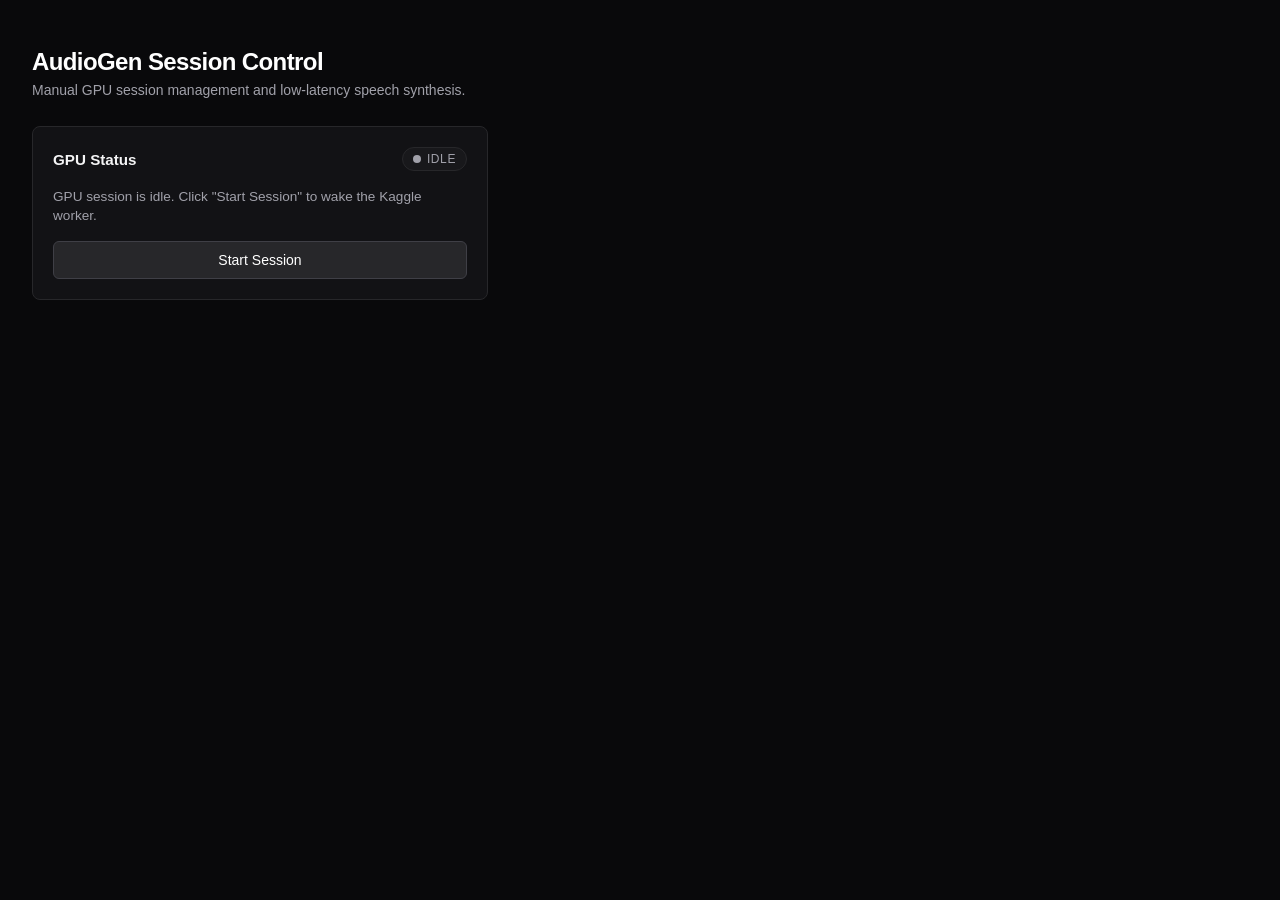
==== ui/index.html @ e8a65a82 "feat(orchestrator,server): add GPU orchestrator, session manager, UI, and KV registry authorization" ====
<!DOCTYPE html>
<html lang="en">
<head>
  <meta charset="UTF-8">
  <meta name="viewport" content="width=device-width, initial-scale=1.0">
  <title>AudioGen Session Control</title>
  <style>
    :root {
      --bg: #09090b;
      --card-bg: #121215;
      --border: #27272a;
      --text: #f4f4f5;
      --muted: #a1a1aa;
      --accent: #ffffff;
      --danger: #ef4444;
      --success: #22c55e;
      --warning: #f59e0b;
    }

    * {
      box-sizing: border-box;
      margin: 0;
      padding: 0;
    }

    body {
      background-color: var(--bg);
      color: var(--text);
      font-family: -apple-system, BlinkMacSystemFont, "Segoe UI", Roboto, "Helvetica Neue", Arial, sans-serif;
      min-height: 100vh;
      display: flex;
    }

    .container {
      width: 100%;
      max-width: 520px;
      margin-left: 0;
      padding: 48px 32px;
      min-height: 100vh;
      display: flex;
      flex-direction: column;
      gap: 28px;
    }

    header h1 {
      font-size: 1.5rem;
      font-weight: 600;
      letter-spacing: -0.025em;
      color: var(--accent);
      margin-bottom: 6px;
    }

    header p {
      font-size: 0.875rem;
      color: var(--muted);
    }

    .card {
      background-color: var(--card-bg);
      border: 1px solid var(--border);
      border-radius: 8px;
      padding: 20px;
      display: flex;
      flex-direction: column;
      gap: 16px;
    }

    .card-title {
      font-size: 0.95rem;
      font-weight: 600;
      color: var(--text);
      display: flex;
      justify-content: space-between;
      align-items: center;
    }

    .status-badge {
      display: inline-flex;
      align-items: center;
      gap: 6px;
      font-size: 0.75rem;
      font-weight: 500;
      text-transform: uppercase;
      letter-spacing: 0.05em;
      padding: 4px 10px;
      border-radius: 9999px;
      border: 1px solid var(--border);
      background-color: #18181b;
      color: var(--muted);
    }

    .status-dot {
      width: 8px;
      height: 8px;
      border-radius: 50%;
      background-color: var(--muted);
    }

    .status-dot.idle { background-color: var(--muted); }
    .status-dot.starting {
      background-color: var(--warning);
      animation: pulse 1.5s infinite;
    }
    .status-dot.ready { background-color: var(--success); }
    .status-dot.error { background-color: var(--danger); }

    @keyframes pulse {
      0%, 100% { opacity: 1; transform: scale(1); }
      50% { opacity: 0.4; transform: scale(1.2); }
    }

    .status-message {
      font-size: 0.85rem;
      color: var(--muted);
      line-height: 1.4;
      word-break: break-word;
    }

    button {
      display: inline-flex;
      align-items: center;
      justify-content: center;
      gap: 8px;
      font-size: 0.875rem;
      font-weight: 500;
      padding: 10px 16px;
      border-radius: 6px;
      border: 1px solid var(--border);
      background-color: #18181b;
      color: var(--text);
      cursor: pointer;
      transition: all 0.15s ease;
    }

    button:hover:not(:disabled) {
      background-color: #27272a;
      border-color: #3f3f46;
      color: var(--accent);
    }

    button:disabled {
      opacity: 0.5;
      cursor: not-allowed;
    }

    button.primary {
      background-color: #27272a;
      border-color: #3f3f46;
      color: var(--accent);
    }

    button.primary:hover:not(:disabled) {
      background-color: #3f3f46;
    }

    .form-group {
      display: flex;
      flex-direction: column;
      gap: 6px;
    }

    label {
      font-size: 0.8rem;
      font-weight: 500;
      color: var(--muted);
      display: flex;
      justify-content: space-between;
    }

    select, textarea, input {
      background-color: #18181b;
      border: 1px solid var(--border);
      border-radius: 6px;
      color: var(--text);
      font-size: 0.875rem;
      padding: 10px 12px;
      outline: none;
      transition: border-color 0.15s ease;
      width: 100%;
      font-family: inherit;
    }

    select:focus, textarea:focus, input:focus {
      border-color: #52525b;
    }

    textarea {
      resize: vertical;
      min-height: 90px;
    }

    .char-counter {
      font-size: 0.75rem;
      color: var(--muted);
    }

    .alert {
      padding: 12px;
      border-radius: 6px;
      font-size: 0.85rem;
      line-height: 1.4;
      display: none;
    }

    .alert.error {
      background-color: rgba(239, 68, 68, 0.1);
      border: 1px solid rgba(239, 68, 68, 0.3);
      color: #fca5a5;
    }

    .progress-bar-container {
      width: 100%;
      height: 4px;
      background-color: var(--border);
      border-radius: 2px;
      overflow: hidden;
      display: none;
    }

    .progress-bar-value {
      width: 100%;
      height: 100%;
      background-color: var(--accent);
      animation: indeterminate 1.2s infinite ease-in-out;
      transform-origin: 0% 50%;
    }

    @keyframes indeterminate {
      0% { transform: translateX(0) scaleX(0); }
      40% { transform: translateX(0) scaleX(0.5); }
      100% { transform: translateX(100%) scaleX(0.5); }
    }

    #output-container {
      display: none;
      flex-direction: column;
      gap: 12px;
    }

    audio {
      width: 100%;
      height: 38px;
      border-radius: 6px;
      outline: none;
    }

    .download-link {
      display: inline-block;
      text-align: center;
      font-size: 0.8rem;
      color: var(--muted);
      text-decoration: none;
      padding: 6px 12px;
      border: 1px solid var(--border);
      border-radius: 6px;
      transition: all 0.15s ease;
    }

    .download-link:hover {
      color: var(--accent);
      border-color: #52525b;
    }
  </style>
</head>
<body>
  <div class="container">
    <header>
      <h1>AudioGen Session Control</h1>
      <p>Manual GPU session management and low-latency speech synthesis.</p>
    </header>

    <!-- Error Alert Banner -->
    <div id="error-alert" class="alert error"></div>

    <!-- GPU Session Control Card -->
    <div class="card" id="session-card">
      <div class="card-title">
        <span>GPU Status</span>
        <div class="status-badge">
          <span class="status-dot idle" id="status-dot"></span>
          <span id="status-label">Idle</span>
        </div>
      </div>
      <div class="status-message" id="status-message">GPU session is idle. Click "Start Session" to wake the Kaggle worker.</div>
      <button id="start-btn" class="primary">Start Session</button>
    </div>

    <!-- Synthesis Form (Revealed when READY) -->
    <div class="card" id="synthesis-card" style="display: none;">
      <div class="card-title">
        <span>Speech Synthesis</span>
      </div>

      <div class="form-group">
        <label for="language-select">Target Language</label>
        <select id="language-select">
          <option value="hi" selected>Hindi (hi)</option>
          <option value="pa">Punjabi (pa)</option>
        </select>
      </div>

      <div class="form-group">
        <label for="voice-select">Voice Model</label>
        <select id="voice-select">
          <option value="">Loading voices...</option>
        </select>
      </div>

      <div class="form-group">
        <label for="script-input">
          <span>Script Text</span>
          <span class="char-counter" id="char-counter">0 chars</span>
        </label>
        <textarea id="script-input" placeholder="Enter text to synthesize..."></textarea>
      </div>

      <button id="generate-btn" class="primary">Generate Audio</button>

      <!-- Synthesis Progress -->
      <div class="progress-bar-container" id="generation-progress">
        <div class="progress-bar-value"></div>
      </div>

      <!-- Output / Playback Container -->
      <div id="output-container">
        <audio id="audio-player" controls></audio>
        <a id="download-link" class="download-link" href="#" download="audiogen_output.wav">Download Audio (WAV)</a>
      </div>
    </div>
  </div>

  <script>
    // State machine variables
    let currentState = "IDLE";
    let pollIntervalId = null;

    // Elements
    const statusDot = document.getElementById("status-dot");
    const statusLabel = document.getElementById("status-label");
    const statusMessage = document.getElementById("status-message");
    const startBtn = document.getElementById("start-btn");
    const errorAlert = document.getElementById("error-alert");

    const synthesisCard = document.getElementById("synthesis-card");
    const languageSelect = document.getElementById("language-select");
    const voiceSelect = document.getElementById("voice-select");
    const scriptInput = document.getElementById("script-input");
    const charCounter = document.getElementById("char-counter");
    const generateBtn = document.getElementById("generate-btn");
    const generationProgress = document.getElementById("generation-progress");
    const outputContainer = document.getElementById("output-container");
    const audioPlayer = document.getElementById("audio-player");
    const downloadLink = document.getElementById("download-link");

    function showError(message) {
      if (!message) {
        errorAlert.style.display = "none";
        errorAlert.textContent = "";
        return;
      }
      errorAlert.style.display = "block";
      errorAlert.textContent = message;
    }

    function updateStateUI(state, message) {
      currentState = state;

      // Update dot and label
      statusDot.className = "status-dot " + state.toLowerCase();
      statusLabel.textContent = state;

      if (state === "IDLE") {
        statusMessage.textContent = message || "GPU session is idle. Click \"Start Session\" to wake the Kaggle worker.";
        startBtn.disabled = false;
        startBtn.textContent = "Start Session";
        startBtn.style.display = "inline-flex";
        synthesisCard.style.display = "none";
      } else if (state === "STARTING") {
        statusMessage.textContent = message || "Starting… (this can take a minute or two)";
        startBtn.disabled = true;
        startBtn.textContent = "Starting...";
        startBtn.style.display = "inline-flex";
        synthesisCard.style.display = "none";
      } else if (state === "READY") {
        statusMessage.textContent = message || "GPU session is ready.";
        startBtn.disabled = true;
        startBtn.style.display = "none";
        synthesisCard.style.display = "flex";
        stopPolling();
        loadVoices(languageSelect.value);
      } else if (state === "ERROR") {
        statusMessage.textContent = message || "An error occurred during session startup.";
        startBtn.disabled = false;
        startBtn.textContent = "Retry Session";
        startBtn.style.display = "inline-flex";
        synthesisCard.style.display = "none";
        stopPolling();
      }
    }

    async function fetchSessionStatus() {
      try {
        const resp = await fetch("/session/status");
        if (!resp.ok) return;
        const data = await resp.json();
        updateStateUI(data.status, data.message);
      } catch (err) {
        console.error("Error fetching session status:", err);
      }
    }

    function startPolling() {
      stopPolling();
      pollIntervalId = setInterval(fetchSessionStatus, 3000);
    }

    function stopPolling() {
      if (pollIntervalId !== null) {
        clearInterval(pollIntervalId);
        pollIntervalId = null;
      }
    }

    async function handleStartSession() {
      showError("");
      if (currentState === "STARTING") return;

      startBtn.disabled = true;
      startBtn.textContent = "Starting...";
      updateStateUI("STARTING", "GPU session startup initiated...");

      try {
        const resp = await fetch("/session/start", { method: "POST" });
        const data = await resp.json();
        if (resp.ok) {
          updateStateUI(data.status, data.message);
          startPolling();
        } else {
          showError(data.detail || data.message || "Failed to start session.");
          updateStateUI("ERROR", data.message || "Start failed");
        }
      } catch (err) {
        showError("Network error contacting gateway: " + err.message);
        updateStateUI("ERROR", err.message);
      }
    }

    async function loadVoices(language) {
      voiceSelect.innerHTML = "<option value=''>Loading voices...</option>";
      try {
        const resp = await fetch(`/voices?language=${encodeURIComponent(language)}`);
        if (!resp.ok) throw new Error("Failed to load voices");
        const data = await resp.json();
        const voices = data.voices || [];
        voiceSelect.innerHTML = "";
        if (voices.length === 0) {
          voiceSelect.innerHTML = "<option value=''>No voices available</option>";
          return;
        }
        voices.forEach(voice => {
          const opt = document.createElement("option");
          opt.value = voice;
          opt.textContent = voice;
          voiceSelect.appendChild(opt);
        });
      } catch (err) {
        console.error("Error loading voices:", err);
        voiceSelect.innerHTML = "<option value=''>Error loading voices</option>";
      }
    }

    async function handleGenerate() {
      showError("");
      const text = scriptInput.value.trim();
      const language = languageSelect.value;
      const voice = voiceSelect.value;

      if (!text) {
        showError("Please enter script text before generating.");
        return;
      }
      if (!voice) {
        showError("Please select a voice model.");
        return;
      }

      generateBtn.disabled = true;
      generationProgress.style.display = "block";
      outputContainer.style.display = "none";

      try {
        const resp = await fetch("/generate", {
          method: "POST",
          headers: { "Content-Type": "application/json" },
          body: JSON.stringify({
            text: text,
            language: language,
            speaker_ref_name: voice,
            return_uri: false,
          })
        });

        if (resp.status === 409) {
          const errData = await resp.json();
          showError("Cannot generate: " + (errData.error || "Session not ready"));
          if (errData.status) updateStateUI(errData.status);
          return;
        }

        if (!resp.ok) {
          let errMsg = "Synthesis request failed with status " + resp.status;
          try {
            const errJson = await resp.json();
            errMsg = errJson.detail || errJson.error || errMsg;
          } catch (_) {
            const errText = await resp.text();
            if (errText) errMsg = errText;
          }
          showError(errMsg);
          return;
        }

        const contentType = resp.headers.get("content-type") || "";
        if (contentType.includes("audio")) {
          const blob = await resp.blob();
          const audioUrl = URL.createObjectURL(blob);
          audioPlayer.src = audioUrl;
          downloadLink.href = audioUrl;
          downloadLink.download = `synth_${Date.now()}.wav`;
          outputContainer.style.display = "flex";
          audioPlayer.play().catch(() => {});
        } else {
          const jsonData = await resp.json();
          if (jsonData.file_uri) {
            audioPlayer.src = jsonData.file_uri;
            downloadLink.href = jsonData.file_uri;
            outputContainer.style.display = "flex";
          }
        }
      } catch (err) {
        showError("Generation request failed: " + err.message);
      } finally {
        generateBtn.disabled = false;
        generationProgress.style.display = "none";
      }
    }

    // Event Listeners
    startBtn.addEventListener("click", handleStartSession);

    languageSelect.addEventListener("change", () => {
      loadVoices(languageSelect.value);
    });

    scriptInput.addEventListener("input", () => {
      charCounter.textContent = `${scriptInput.value.length} chars`;
    });

    generateBtn.addEventListener("click", handleGenerate);

    // Initial check on load
    fetchSessionStatus();
  </script>
</body>
</html>
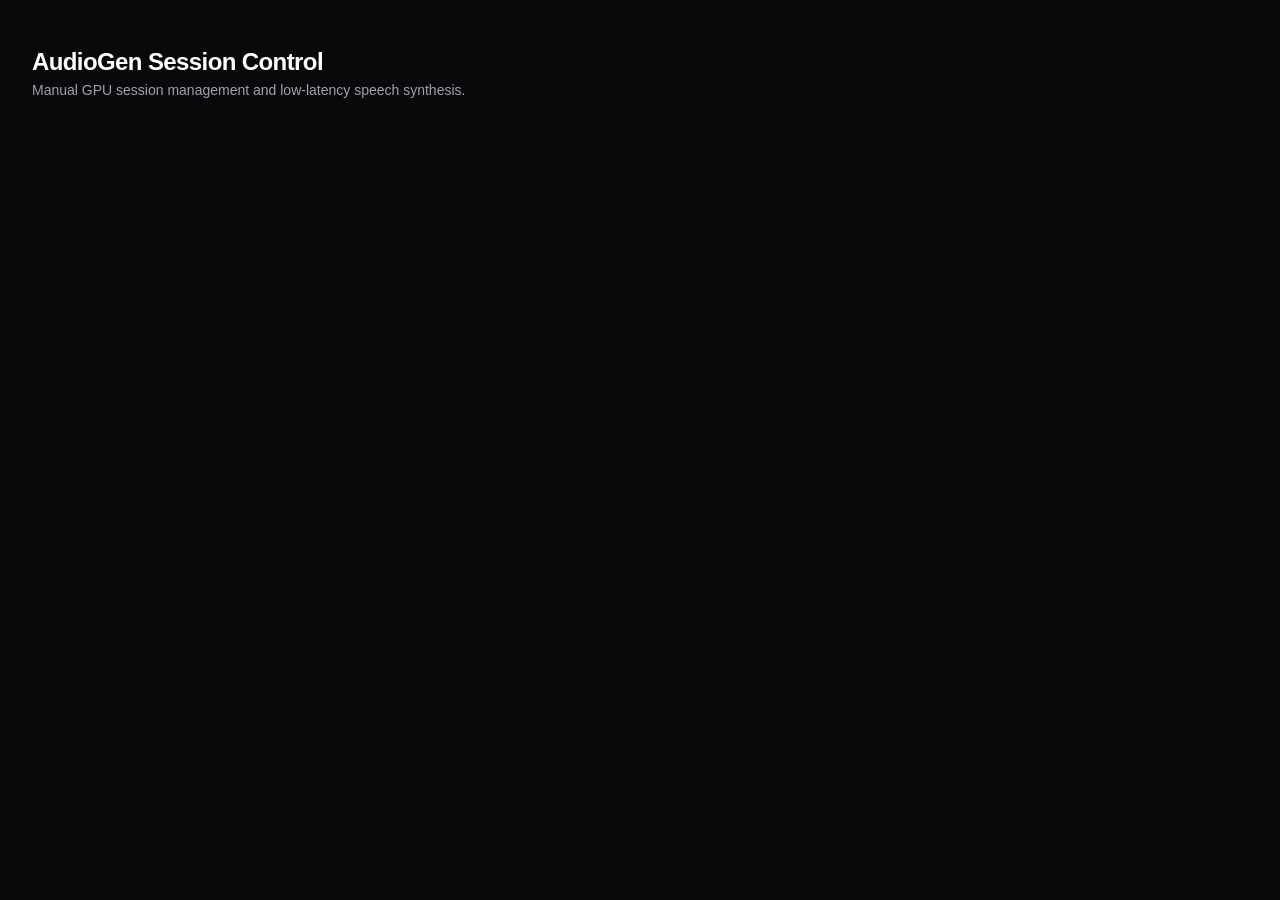
==== commit 6f0601c7: "feat: add profile isolation, Kaggle code bundling, and setup wizard" ====
--- a/ui/index.html
+++ b/ui/index.html
@@ -103,6 +103,11 @@
     }
     .status-dot.ready { background-color: var(--success); }
     .status-dot.error { background-color: var(--danger); }
+    .status-dot.terminating {
+      background-color: var(--warning);
+      animation: pulse 1.5s infinite;
+    }
+    .status-dot.shutdown { background-color: var(--muted); }
 
     @keyframes pulse {
       0%, 100% { opacity: 1; transform: scale(1); }
@@ -116,7 +121,7 @@
       word-break: break-word;
     }
 
-    button {
+    button, .btn {
       display: inline-flex;
       align-items: center;
       justify-content: center;
@@ -130,27 +135,45 @@
       color: var(--text);
       cursor: pointer;
       transition: all 0.15s ease;
-    }
-
-    button:hover:not(:disabled) {
+      font-family: inherit;
+    }
+
+    button:hover:not(:disabled), .btn:hover:not(:disabled) {
       background-color: #27272a;
       border-color: #3f3f46;
       color: var(--accent);
     }
 
-    button:disabled {
+    button:disabled, .btn:disabled {
       opacity: 0.5;
       cursor: not-allowed;
     }
 
-    button.primary {
+    button.primary, .btn.primary {
       background-color: #27272a;
       border-color: #3f3f46;
       color: var(--accent);
     }
 
-    button.primary:hover:not(:disabled) {
+    button.primary:hover:not(:disabled), .btn.primary:hover:not(:disabled) {
       background-color: #3f3f46;
+      border-color: #52525b;
+    }
+
+    button.secondary, .btn.secondary {
+      background-color: transparent;
+      border: 1px solid var(--border);
+      color: var(--muted);
+    }
+
+    button.secondary:hover:not(:disabled), .btn.secondary:hover:not(:disabled) {
+      background-color: #18181b;
+      color: var(--text);
+      border-color: #52525b;
+    }
+
+    .btn-block {
+      width: 100%;
     }
 
     .form-group {
@@ -165,9 +188,23 @@
       color: var(--muted);
       display: flex;
       justify-content: space-between;
-    }
-
-    select, textarea, input {
+      align-items: center;
+    }
+
+    .badge {
+      display: inline-block;
+      font-size: 0.7rem;
+      font-weight: 600;
+      letter-spacing: 0.05em;
+      text-transform: uppercase;
+      padding: 2px 6px;
+      border-radius: 4px;
+      border: 1px solid var(--border);
+      background: #18181b;
+      color: var(--muted);
+    }
+
+    select, textarea, input[type="text"] {
       background-color: #18181b;
       border: 1px solid var(--border);
       border-radius: 6px;
@@ -180,6 +217,18 @@
       font-family: inherit;
     }
 
+    input[type="file"] {
+      background-color: #18181b;
+      border: 1px dashed var(--border);
+      border-radius: 6px;
+      color: var(--muted);
+      font-size: 0.8rem;
+      padding: 10px 12px;
+      outline: none;
+      width: 100%;
+      cursor: pointer;
+    }
+
     select:focus, textarea:focus, input:focus {
       border-color: #52525b;
     }
@@ -192,6 +241,12 @@
     .char-counter {
       font-size: 0.75rem;
       color: var(--muted);
+    }
+
+    .hint-text {
+      font-size: 0.75rem;
+      color: var(--muted);
+      line-height: 1.3;
     }
 
     .alert {
@@ -229,6 +284,192 @@
       0% { transform: translateX(0) scaleX(0); }
       40% { transform: translateX(0) scaleX(0.5); }
       100% { transform: translateX(100%) scaleX(0.5); }
+    }
+
+    /* 3-Language Selector Stack */
+    .lang-selector-stack {
+      display: flex;
+      gap: 8px;
+    }
+
+    .lang-btn {
+      flex: 1;
+      display: flex;
+      justify-content: space-between;
+      align-items: center;
+      padding: 10px 12px;
+      background-color: #18181b;
+      border: 1px solid var(--border);
+      color: var(--muted);
+      border-radius: 6px;
+      cursor: pointer;
+      font-size: 0.85rem;
+      transition: all 0.15s ease;
+    }
+
+    .lang-btn:hover {
+      border-color: #3f3f46;
+      color: var(--text);
+    }
+
+    .lang-btn.active {
+      border-color: var(--accent);
+      background-color: #27272a;
+      color: var(--accent);
+    }
+
+    .lang-btn.active .badge {
+      border-color: #52525b;
+      color: var(--accent);
+    }
+
+    /* Voice List Revealer */
+    .voice-list-container {
+      display: flex;
+      flex-direction: column;
+      gap: 6px;
+      max-height: 220px;
+      overflow-y: auto;
+      padding-right: 2px;
+    }
+
+    .voice-card {
+      padding: 10px 12px;
+      border: 1px solid var(--border);
+      border-radius: 6px;
+      background-color: #18181b;
+      cursor: pointer;
+      display: flex;
+      justify-content: space-between;
+      align-items: center;
+      transition: all 0.15s ease;
+    }
+
+    .voice-card:hover {
+      border-color: #3f3f46;
+      background-color: #202024;
+    }
+
+    .voice-card.active {
+      border-color: var(--accent);
+      background-color: #27272a;
+    }
+
+    .voice-info {
+      display: flex;
+      flex-direction: column;
+      gap: 2px;
+    }
+
+    .voice-name {
+      font-size: 0.85rem;
+      font-weight: 500;
+      color: var(--text);
+    }
+
+    .voice-card.active .voice-name {
+      color: var(--accent);
+    }
+
+    .voice-desc {
+      font-size: 0.75rem;
+      color: var(--muted);
+      white-space: nowrap;
+      overflow: hidden;
+      text-overflow: ellipsis;
+      max-width: 360px;
+    }
+
+    .voice-radio {
+      width: 14px;
+      height: 14px;
+      border-radius: 50%;
+      border: 1px solid var(--border);
+      display: flex;
+      align-items: center;
+      justify-content: center;
+      flex-shrink: 0;
+    }
+
+    .voice-card.active .voice-radio {
+      border-color: var(--accent);
+    }
+
+    .voice-card.active .voice-radio::after {
+      content: "";
+      width: 6px;
+      height: 6px;
+      border-radius: 50%;
+      background-color: var(--accent);
+    }
+
+    .empty-voices {
+      font-size: 0.825rem;
+      color: var(--muted);
+      padding: 16px;
+      text-align: center;
+      border: 1px dashed var(--border);
+      border-radius: 6px;
+      line-height: 1.4;
+    }
+
+    /* Modal / Drawer */
+    .modal-backdrop {
+      position: fixed;
+      inset: 0;
+      background: rgba(9, 9, 11, 0.85);
+      backdrop-filter: blur(4px);
+      display: flex;
+      align-items: center;
+      justify-content: center;
+      z-index: 1000;
+      padding: 16px;
+    }
+
+    .modal-card {
+      background-color: var(--card-bg);
+      border: 1px solid var(--border);
+      border-radius: 8px;
+      padding: 24px;
+      width: 100%;
+      max-width: 480px;
+      display: flex;
+      flex-direction: column;
+      gap: 16px;
+      box-shadow: 0 25px 50px -12px rgba(0, 0, 0, 0.7);
+    }
+
+    .modal-header {
+      display: flex;
+      justify-content: space-between;
+      align-items: center;
+    }
+
+    .modal-header h3 {
+      font-size: 1.1rem;
+      font-weight: 600;
+      color: var(--text);
+    }
+
+    .btn-close {
+      background: none;
+      border: none;
+      color: var(--muted);
+      font-size: 1.35rem;
+      cursor: pointer;
+      padding: 0 4px;
+      line-height: 1;
+    }
+
+    .btn-close:hover {
+      color: var(--accent);
+    }
+
+    .modal-actions {
+      display: flex;
+      justify-content: flex-end;
+      gap: 10px;
+      margin-top: 6px;
     }
 
     #output-container {
@@ -260,90 +501,360 @@
       color: var(--accent);
       border-color: #52525b;
     }
+
+    /* Setup Wizard Styles */
+    .setup-spinner {
+      display: inline-block;
+      animation: spin 1s linear infinite;
+    }
+    @keyframes spin { 100% { transform: rotate(360deg); } }
   </style>
 </head>
 <body>
   <div class="container">
     <header>
-      <h1>AudioGen Session Control</h1>
-      <p>Manual GPU session management and low-latency speech synthesis.</p>
+      <div style="display: flex; justify-content: space-between; align-items: flex-start;">
+        <div>
+          <h1>AudioGen Session Control</h1>
+          <p id="header-desc">Manual GPU session management and low-latency speech synthesis.</p>
+        </div>
+        <button id="btn-retest-setup" class="btn secondary" style="display: none; font-size: 0.75rem; padding: 4px 8px;">Run Setup Test</button>
+      </div>
     </header>
 
     <!-- Error Alert Banner -->
     <div id="error-alert" class="alert error"></div>
 
-    <!-- GPU Session Control Card -->
-    <div class="card" id="session-card">
+    <!-- Dedicated Profile Setup Screen (Interactive Wizard) -->
+    <div class="card" id="setup-view" style="display: none;">
       <div class="card-title">
-        <span>GPU Status</span>
-        <div class="status-badge">
-          <span class="status-dot idle" id="status-dot"></span>
-          <span id="status-label">Idle</span>
-        </div>
+        <span id="wizard-title">AudioGen Setup</span>
+        <div class="status-badge" id="setup-badge">Checking...</div>
       </div>
-      <div class="status-message" id="status-message">GPU session is idle. Click "Start Session" to wake the Kaggle worker.</div>
-      <button id="start-btn" class="primary">Start Session</button>
+
+      <!-- State 1: Checking / Connecting -->
+      <div id="wizard-checking-state" style="display: none; flex-direction: column; align-items: center; justify-content: center; padding: 32px 16px; text-align: center; gap: 12px;">
+        <div class="setup-spinner" style="width: 28px; height: 28px; border: 3px solid rgba(129, 140, 248, 0.2); border-top-color: var(--accent); border-radius: 50%;"></div>
+        <div style="font-weight: 600; font-size: 0.95rem; color: var(--text);" id="wizard-checking-title">Checking AudioGen Setup...</div>
+        <div style="font-size: 0.8rem; color: var(--muted); max-width: 380px;" id="wizard-checking-desc">Verifying profile configuration and dependencies.</div>
+      </div>
+
+      <!-- State 2: User Input Required (Kaggle Setup) -->
+      <div id="wizard-kaggle-state" style="display: none; flex-direction: column; gap: 14px;">
+        <p style="font-size: 0.85rem; color: var(--muted); line-height: 1.45; margin: 0;">
+          Kaggle credentials are required to create this profile's worker.
+        </p>
+
+        <div style="padding: 12px 14px; background: rgba(129, 140, 248, 0.08); border: 1px solid rgba(129, 140, 248, 0.25); border-radius: 6px; font-size: 0.8rem; line-height: 1.55; color: var(--text);">
+          <div style="font-weight: 600; color: var(--accent); margin-bottom: 6px;">Kaggle First-Time Setup Checklist:</div>
+          <ol style="margin: 0; padding-left: 18px; display: flex; flex-direction: column; gap: 4px;">
+            <li>Log in to <a href="https://www.kaggle.com/settings" target="_blank" style="color: #60a5fa; text-decoration: underline;">Kaggle Account Settings</a>.</li>
+            <li><strong>Verify Phone Number</strong> under the <em>Phone Verification</em> section.<br><span style="font-size: 0.73rem; color: #fbbf24;">⚠️ Required by Kaggle to enable outbound GPU internet access (pip dependencies, model weights &amp; tunnel).</span></li>
+            <li>Under the <em>API</em> section, click <strong>Create New Token</strong>.</li>
+            <li>Paste your credentials below or upload the downloaded <code>kaggle.json</code>.</li>
+          </ol>
+        </div>
+
+        <div class="form-group" style="margin-bottom: 0;">
+          <label style="font-size: 0.8rem; font-weight: 500; color: var(--text);">Kaggle Username</label>
+          <input type="text" id="kaggle-username-input" placeholder="e.g. avidok" autocomplete="off" />
+        </div>
+
+        <div class="form-group" style="margin-bottom: 0;">
+          <label style="font-size: 0.8rem; font-weight: 500; color: var(--text);">Kaggle API Key</label>
+          <input type="password" id="kaggle-key-input" placeholder="e.g. 7a8b9c1d2e3f..." autocomplete="new-password" style="background-color: #18181b; border: 1px solid var(--border); border-radius: 6px; color: var(--text); font-size: 0.875rem; padding: 10px 12px; outline: none; width: 100%; font-family: inherit;" />
+        </div>
+
+        <div style="display: flex; align-items: center; gap: 10px; margin: 2px 0;">
+          <div style="flex: 1; height: 1px; background: var(--border);"></div>
+          <span style="font-size: 0.7rem; color: var(--muted); text-transform: uppercase;">or upload file</span>
+          <div style="flex: 1; height: 1px; background: var(--border);"></div>
+        </div>
+
+        <div class="form-group" style="margin-bottom: 0;">
+          <input type="file" id="kaggle-file-input" accept=".json" style="font-size: 0.8rem;" />
+        </div>
+
+        <div id="kaggle-form-error" class="alert error" style="display: none; font-size: 0.8rem; padding: 8px 12px; margin: 0;"></div>
+
+        <div style="display: flex; gap: 10px; margin-top: 4px;">
+          <button id="btn-validate-continue" class="btn primary" style="flex: 1; justify-content: center;">Validate &amp; Continue</button>
+        </div>
+      </div>
+
+      <!-- State 2b: User Input Required (Upstash Redis Setup) -->
+      <div id="wizard-upstash-state" style="display: none; flex-direction: column; gap: 14px;">
+        <p style="font-size: 0.85rem; color: var(--muted); line-height: 1.45; margin: 0;">
+          Upstash Redis REST coordination is required to connect to your profile's Kaggle worker.
+        </p>
+
+        <div style="padding: 10px 12px; background: rgba(129, 140, 248, 0.07); border: 1px solid rgba(129, 140, 248, 0.2); border-radius: 6px; font-size: 0.78rem; line-height: 1.5; color: var(--text);">
+          <div style="font-weight: 600; color: var(--accent); margin-bottom: 4px;">What this is used for:</div>
+          <div style="color: var(--muted); margin-bottom: 8px;">
+            AudioGen uses Upstash Redis REST coordination to discover the remote Kaggle worker tunnel URL, maintain session heartbeats, and coordinate profile audio generation jobs.
+          </div>
+          <div style="font-weight: 600; color: var(--accent); margin-bottom: 4px;">How to find or generate credentials:</div>
+          <ol style="margin: 0; padding-left: 18px; color: var(--muted);">
+            <li>Go to <a href="https://console.upstash.com" target="_blank" rel="noopener noreferrer" style="color: var(--accent); text-decoration: underline;">console.upstash.com</a> and sign in.</li>
+            <li>Create a new Redis database (or select an existing one).</li>
+            <li>In the database details, scroll to the <strong>REST API</strong> section.</li>
+            <li>Copy and paste the <strong>UPSTASH_REDIS_REST_URL</strong> and <strong>UPSTASH_REDIS_REST_TOKEN</strong> below.</li>
+          </ol>
+        </div>
+
+        <div class="form-group" style="margin-bottom: 0;">
+          <label style="font-size: 0.8rem; font-weight: 500; color: var(--text);">Upstash Redis REST URL</label>
+          <input type="text" id="upstash-url-input" placeholder="https://your-database.upstash.io" autocomplete="off" />
+        </div>
+
+        <div class="form-group" style="margin-bottom: 0;">
+          <label style="font-size: 0.8rem; font-weight: 500; color: var(--text);">Upstash Redis REST Token</label>
+          <input type="password" id="upstash-token-input" placeholder="e.g. AX... or gQAAAA..." autocomplete="new-password" style="background-color: #18181b; border: 1px solid var(--border); border-radius: 6px; color: var(--text); font-size: 0.875rem; padding: 10px 12px; outline: none; width: 100%; font-family: inherit;" />
+        </div>
+
+        <div id="upstash-form-error" class="alert error" style="display: none; font-size: 0.8rem; padding: 8px 12px; margin: 0;"></div>
+
+        <div style="display: flex; gap: 10px; margin-top: 4px;">
+          <button id="btn-upstash-continue" class="btn primary" style="flex: 1; justify-content: center;">Save &amp; Continue</button>
+        </div>
+      </div>
+
+      <!-- State 3: Background Creation / Configuration -->
+      <div id="wizard-processing-state" style="display: none; flex-direction: column; gap: 12px;">
+        <div style="display: flex; align-items: center; gap: 12px;">
+          <div class="setup-spinner" style="width: 22px; height: 22px; border: 2.5px solid rgba(129, 140, 248, 0.2); border-top-color: var(--accent); border-radius: 50%; flex-shrink: 0;"></div>
+          <div>
+            <div style="font-weight: 600; font-size: 0.9rem; color: var(--text);" id="progress-heading">Configuring AudioGen...</div>
+            <div style="font-size: 0.75rem; color: var(--muted);" id="progress-subtext">Setting up your profile's dedicated worker and resources.</div>
+          </div>
+        </div>
+
+        <!-- Dynamic progress list: completed checks (✓) and active operation (spinner) -->
+        <div id="wizard-progress-list" style="display: flex; flex-direction: column; gap: 6px; padding-top: 4px;"></div>
+      </div>
+
+      <!-- State 4: Error / Recovery -->
+      <div id="wizard-error-state" style="display: none; flex-direction: column; gap: 12px;">
+        <div class="alert error" style="display: flex; flex-direction: column; gap: 8px; margin: 0;">
+          <strong id="wizard-error-title" style="font-size: 0.9rem;">Setup Failed</strong>
+          <div id="wizard-error-desc" style="font-size: 0.82rem; line-height: 1.45; color: #fca5a5;"></div>
+          <div id="wizard-error-action" style="font-size: 0.8rem; color: var(--text); font-weight: 500; background: rgba(0,0,0,0.25); padding: 8px 10px; border-radius: 4px;"></div>
+        </div>
+
+        <div style="display: flex; gap: 10px; margin-top: 4px;">
+          <button id="btn-wizard-retry" class="btn primary">Retry</button>
+          <button id="btn-wizard-reenter" class="btn secondary" style="display: none;">Re-enter Credentials</button>
+        </div>
+      </div>
     </div>
 
-    <!-- Synthesis Form (Revealed when READY) -->
-    <div class="card" id="synthesis-card" style="display: none;">
-      <div class="card-title">
-        <span>Speech Synthesis</span>
+    <!-- Normal Generation View (Revealed when profile is READY) -->
+    <div id="generation-view" style="display: none; flex-direction: column; gap: 28px;">
+      <!-- GPU Session Control Card -->
+      <div class="card" id="session-card">
+        <div class="card-title">
+          <span>GPU Status</span>
+          <div style="display: flex; align-items: center; gap: 8px;">
+            <div class="status-badge">
+              <span class="status-dot idle" id="status-dot"></span>
+              <span id="status-label">Idle</span>
+            </div>
+            <button id="btn-stop-session" class="btn secondary" style="display: none; padding: 4px 10px; font-size: 0.75rem; color: #fca5a5; border-color: rgba(239, 68, 68, 0.4);">Stop & Exit</button>
+          </div>
+        </div>
+        <div class="status-message" id="status-message">GPU session is idle. Click "Start Session" to wake the Kaggle worker.</div>
+        <button id="start-btn" class="primary">Start Session</button>
       </div>
 
-      <div class="form-group">
-        <label for="language-select">Target Language</label>
-        <select id="language-select">
-          <option value="hi" selected>Hindi (hi)</option>
-          <option value="pa">Punjabi (pa)</option>
+      <!-- Synthesis Form (Revealed when READY) -->
+      <div class="card" id="synthesis-card" style="display: none;">
+        <div class="card-title">
+          <span>Speech Synthesis</span>
+        </div>
+
+        <!-- Hidden compatibility selects -->
+        <select id="language-select" style="display: none;">
+          <option value="en" selected>English</option>
+          <option value="hi">Hindi</option>
+          <option value="pa">Punjabi</option>
         </select>
-      </div>
-
-      <div class="form-group">
-        <label for="voice-select">Voice Model</label>
-        <select id="voice-select">
-          <option value="">Loading voices...</option>
-        </select>
-      </div>
-
-      <div class="form-group">
-        <label for="script-input">
-          <span>Script Text</span>
-          <span class="char-counter" id="char-counter">0 chars</span>
-        </label>
-        <textarea id="script-input" placeholder="Enter text to synthesize..."></textarea>
-      </div>
-
-      <button id="generate-btn" class="primary">Generate Audio</button>
-
-      <!-- Synthesis Progress -->
-      <div class="progress-bar-container" id="generation-progress">
-        <div class="progress-bar-value"></div>
-      </div>
-
-      <!-- Output / Playback Container -->
-      <div id="output-container">
-        <audio id="audio-player" controls></audio>
-        <a id="download-link" class="download-link" href="#" download="audiogen_output.wav">Download Audio (WAV)</a>
+        <select id="voice-select" style="display: none;"></select>
+
+        <!-- 3-Language Selector Stack -->
+        <div class="form-group">
+          <label>Language Category</label>
+          <div class="lang-selector-stack" id="lang-selector-stack">
+            <button type="button" class="lang-btn active" data-lang="en">
+              <span>English</span>
+              <span class="badge">EN</span>
+            </button>
+            <button type="button" class="lang-btn" data-lang="hi">
+              <span>Hindi</span>
+              <span class="badge">HI</span>
+            </button>
+            <button type="button" class="lang-btn" data-lang="pa">
+              <span>Punjabi</span>
+              <span class="badge">PA</span>
+            </button>
+          </div>
+        </div>
+
+        <!-- Dynamic Voice Revealer -->
+        <div class="form-group">
+          <label>
+            <span>Available Voices</span>
+            <span id="selected-voice-badge" class="badge">Loading...</span>
+          </label>
+          <div class="voice-list-container" id="voice-list-container">
+            <!-- Dynamically populated voice items -->
+          </div>
+          <button type="button" class="btn secondary btn-block" id="btn-open-clone">+ Clone New Voice</button>
+        </div>
+
+        <div class="form-group">
+          <label for="script-input">
+            <span>Script Text</span>
+            <span class="char-counter" id="char-counter">0 chars</span>
+          </label>
+          <textarea id="script-input" placeholder="Enter text to synthesize..."></textarea>
+        </div>
+
+        <button id="generate-btn" class="primary">Generate Audio</button>
+
+        <!-- Synthesis Progress -->
+        <div class="progress-bar-container" id="generation-progress">
+          <div class="progress-bar-value"></div>
+        </div>
+
+        <!-- Output / Playback Container -->
+        <div id="output-container">
+          <audio id="audio-player" controls></audio>
+          <a id="download-link" class="download-link" href="#" download="audiogen_output.wav">Download Audio (WAV)</a>
+        </div>
       </div>
     </div>
   </div>
 
+  <!-- Clone Voice Modal -->
+  <div id="clone-modal" class="modal-backdrop" style="display: none;">
+    <div class="modal-card">
+      <div class="modal-header">
+        <h3>Clone New Voice</h3>
+        <button type="button" class="btn-close" id="btn-close-clone">&times;</button>
+      </div>
+      <form id="clone-voice-form">
+        <div class="form-group">
+          <label for="clone-name">Voice Name</label>
+          <input type="text" id="clone-name" required placeholder="e.g. Rachel Studio">
+        </div>
+        <div class="form-group">
+          <label for="clone-id">Voice Identifier (slug)</label>
+          <input type="text" id="clone-id" required placeholder="e.g. rachel_studio">
+        </div>
+        <div class="form-group">
+          <label for="clone-lang">Target Language</label>
+          <select id="clone-lang" required>
+            <option value="en">English (en)</option>
+            <option value="hi">Hindi (hi)</option>
+            <option value="pa">Punjabi (pa)</option>
+          </select>
+        </div>
+        <div class="form-group">
+          <label for="clone-audio">Reference Audio Sample</label>
+          <input type="file" id="clone-audio" accept="audio/*,.wav,.mp3,.flac,.ogg,.m4a" required>
+          <span class="hint-text">Upload 3–12 seconds of clear speech without background noise.</span>
+        </div>
+        <div class="form-group">
+          <label for="clone-transcript">Reference Transcript</label>
+          <textarea id="clone-transcript" rows="3" required placeholder="Exact spoken words in the reference audio clip..."></textarea>
+        </div>
+
+        <div id="clone-alert" class="alert error"></div>
+        <div class="progress-bar-container" id="clone-progress">
+          <div class="progress-bar-value"></div>
+        </div>
+
+        <div class="modal-actions">
+          <button type="button" class="btn secondary" id="btn-cancel-clone">Cancel</button>
+          <button type="submit" class="btn primary" id="btn-submit-clone">Start Voice Cloning</button>
+        </div>
+      </form>
+    </div>
+  </div>
+
   <script>
+    // Profile Context Resolution
+    const urlParams = new URLSearchParams(window.location.search);
+    const activeProfileId = urlParams.get("profile") || "";
+
+    function profileUrl(endpoint) {
+      if (!activeProfileId) return endpoint;
+      const sep = endpoint.includes("?") ? "&" : "?";
+      return `${endpoint}${sep}profile=${encodeURIComponent(activeProfileId)}`;
+    }
+
     // State machine variables
     let currentState = "IDLE";
     let pollIntervalId = null;
-
-    // Elements
+    let heartbeatIntervalId = null;
+    let activeSessionId = null;
+    let isTerminating = false;
+    let selectedLanguage = "en";
+    let selectedVoice = "";
+    let setupPollTimer = null;
+
+    // DOM Elements - Setup Wizard
+    const setupView = document.getElementById("setup-view");
+    const generationView = document.getElementById("generation-view");
+    const wizardTitle = document.getElementById("wizard-title");
+    const setupBadge = document.getElementById("setup-badge");
+    const btnRetestSetup = document.getElementById("btn-retest-setup");
+
+    const wizardCheckingState = document.getElementById("wizard-checking-state");
+    const wizardCheckingTitle = document.getElementById("wizard-checking-title");
+    const wizardCheckingDesc = document.getElementById("wizard-checking-desc");
+
+    const wizardKaggleState = document.getElementById("wizard-kaggle-state");
+    const kaggleUsernameInput = document.getElementById("kaggle-username-input");
+    const kaggleKeyInput = document.getElementById("kaggle-key-input");
+    const kaggleFileInput = document.getElementById("kaggle-file-input");
+    const kaggleFormError = document.getElementById("kaggle-form-error");
+    const btnValidateContinue = document.getElementById("btn-validate-continue");
+
+    const wizardUpstashState = document.getElementById("wizard-upstash-state");
+    const upstashUrlInput = document.getElementById("upstash-url-input");
+    const upstashTokenInput = document.getElementById("upstash-token-input");
+    const upstashFormError = document.getElementById("upstash-form-error");
+    const btnUpstashContinue = document.getElementById("btn-upstash-continue");
+
+    const wizardProcessingState = document.getElementById("wizard-processing-state");
+    const progressHeading = document.getElementById("progress-heading");
+    const progressSubtext = document.getElementById("progress-subtext");
+    const wizardProgressList = document.getElementById("wizard-progress-list");
+
+    const wizardErrorState = document.getElementById("wizard-error-state");
+    const wizardErrorTitle = document.getElementById("wizard-error-title");
+    const wizardErrorDesc = document.getElementById("wizard-error-desc");
+    const wizardErrorAction = document.getElementById("wizard-error-action");
+    const btnWizardRetry = document.getElementById("btn-wizard-retry");
+    const btnWizardReenter = document.getElementById("btn-wizard-reenter");
+
+    // DOM Elements - Generation View
     const statusDot = document.getElementById("status-dot");
     const statusLabel = document.getElementById("status-label");
     const statusMessage = document.getElementById("status-message");
     const startBtn = document.getElementById("start-btn");
+    const btnStopSession = document.getElementById("btn-stop-session");
     const errorAlert = document.getElementById("error-alert");
 
     const synthesisCard = document.getElementById("synthesis-card");
     const languageSelect = document.getElementById("language-select");
     const voiceSelect = document.getElementById("voice-select");
+    const langSelectorStack = document.getElementById("lang-selector-stack");
+    const voiceListContainer = document.getElementById("voice-list-container");
+    const selectedVoiceBadge = document.getElementById("selected-voice-badge");
+    const btnOpenClone = document.getElementById("btn-open-clone");
+
     const scriptInput = document.getElementById("script-input");
     const charCounter = document.getElementById("char-counter");
     const generateBtn = document.getElementById("generate-btn");
@@ -352,6 +863,195 @@
     const audioPlayer = document.getElementById("audio-player");
     const downloadLink = document.getElementById("download-link");
 
+    // Modal elements
+    const cloneModal = document.getElementById("clone-modal");
+    const btnCloseClone = document.getElementById("btn-close-clone");
+    const btnCancelClone = document.getElementById("btn-cancel-clone");
+    const cloneForm = document.getElementById("clone-voice-form");
+    const cloneName = document.getElementById("clone-name");
+    const cloneId = document.getElementById("clone-id");
+    const cloneLang = document.getElementById("clone-lang");
+    const cloneAudio = document.getElementById("clone-audio");
+    const cloneTranscript = document.getElementById("clone-transcript");
+    const cloneAlert = document.getElementById("clone-alert");
+    const cloneProgress = document.getElementById("clone-progress");
+    const btnSubmitClone = document.getElementById("btn-submit-clone");
+
+    function escapeHtml(str) {
+      if (!str) return "";
+      return String(str)
+        .replace(/&/g, "&amp;")
+        .replace(/</g, "&lt;")
+        .replace(/>/g, "&gt;")
+        .replace(/"/g, "&quot;")
+        .replace(/'/g, "&#039;");
+    }
+
+    function showWizardSubState(activeEl) {
+      [wizardCheckingState, wizardKaggleState, wizardUpstashState, wizardProcessingState, wizardErrorState].forEach(el => {
+        if (el) el.style.display = "none";
+      });
+      if (activeEl) {
+        activeEl.style.display = "flex";
+      }
+    }
+
+    function renderProgressList(progressSteps) {
+      wizardProgressList.innerHTML = "";
+      if (!progressSteps || progressSteps.length === 0) return;
+
+      progressSteps.forEach(step => {
+        const item = document.createElement("div");
+        item.style.display = "flex";
+        item.style.alignItems = "center";
+        item.style.gap = "10px";
+        item.style.fontSize = "0.82rem";
+
+        if (step.status === "completed") {
+          item.style.color = "#4ade80";
+          item.innerHTML = `<span style="font-weight: 700; width: 16px; text-align: center; color: #22c55e;">✓</span><span>${escapeHtml(step.label)}</span>`;
+        } else if (step.status === "in_progress") {
+          item.style.color = "var(--accent)";
+          item.innerHTML = `<span class="setup-spinner" style="width: 12px; height: 12px; border: 2px solid rgba(129, 140, 248, 0.3); border-top-color: var(--accent); border-radius: 50%; display: inline-block; flex-shrink: 0;"></span><span>${escapeHtml(step.label)}</span>`;
+        } else {
+          item.style.color = "var(--muted)";
+          item.innerHTML = `<span style="width: 16px; text-align: center;">•</span><span>${escapeHtml(step.label)}</span>`;
+        }
+        wizardProgressList.appendChild(item);
+      });
+    }
+
+    let startingSetup = false;
+    async function triggerStartSetup() {
+      if (startingSetup) return;
+      startingSetup = true;
+      try {
+        const resp = await fetch(profileUrl("/setup/start"), { method: "POST" });
+        const data = await resp.json();
+        updateSetupUI(data);
+      } catch (err) {
+        console.error("Auto setup start failed:", err);
+      } finally {
+        startingSetup = false;
+      }
+    }
+
+    function updateSetupUI(data) {
+      if (!data) return;
+      const st = data.state || data.status || "UNCONFIGURED";
+
+      setupBadge.textContent = st;
+      if (st === "READY") {
+        setupBadge.style.color = "#4ade80";
+        setupBadge.style.background = "rgba(34, 197, 94, 0.15)";
+        stopSetupPolling();
+        setupView.style.display = "none";
+        generationView.style.display = "flex";
+        btnRetestSetup.style.display = "inline-flex";
+        fetchSessionStatus();
+        return;
+      }
+
+      setupView.style.display = "flex";
+      generationView.style.display = "none";
+
+      if (st === "WAITING_FOR_USER") {
+        setupBadge.style.color = "#fbbf24";
+        setupBadge.style.background = "rgba(251, 191, 36, 0.15)";
+        stopSetupPolling();
+
+        if (data.input_type === "upstash_credentials" || data.current_action === "upstash_configuration") {
+          wizardTitle.textContent = data.title || "Upstash Redis Setup";
+          showWizardSubState(wizardUpstashState);
+        } else {
+          wizardTitle.textContent = data.title || "AudioGen Setup";
+          showWizardSubState(wizardKaggleState);
+        }
+      } else if (st === "ERROR") {
+        setupBadge.style.color = "#f87171";
+        setupBadge.style.background = "rgba(239, 68, 68, 0.15)";
+        wizardTitle.textContent = data.title || "Setup Failed";
+        stopSetupPolling();
+        showWizardSubState(wizardErrorState);
+
+        const currentStep = data.current_action || data.current_step || "Setup Error";
+        wizardErrorTitle.textContent = "Step Failed: " + currentStep.replace(/_/g, " ").replace(/\b\w/g, l => l.toUpperCase());
+        wizardErrorDesc.textContent = data.message || data.last_error || "An error occurred during setup.";
+        wizardErrorAction.textContent = data.action_required ? ("Action Required: " + data.action_required) : "Please review the error and retry.";
+
+        const actions = data.available_actions || [];
+        const isKaggleError = actions.includes("submit_credentials") || (data.input_type === "kaggle_credentials");
+        const isUpstashError = actions.includes("submit_upstash") || (data.input_type === "upstash_credentials");
+        btnWizardReenter.style.display = (isKaggleError || isUpstashError) ? "inline-flex" : "none";
+        btnWizardReenter.setAttribute("data-target", isUpstashError ? "upstash" : "kaggle");
+      } else if (st === "CONFIGURING" || st === "VERIFYING" || st === "CHECKING") {
+        setupBadge.style.color = "var(--accent)";
+        setupBadge.style.background = "rgba(129, 140, 248, 0.15)";
+        wizardTitle.textContent = data.title || (st === "CONFIGURING" ? "Configuring AudioGen..." : "Verifying AudioGen...");
+        progressHeading.textContent = data.title || (st === "CONFIGURING" ? "Configuring AudioGen..." : "Verifying AudioGen...");
+        progressSubtext.textContent = data.message || "Setting up your profile's dedicated worker and resources.";
+        renderProgressList(data.progress_steps);
+        showWizardSubState(wizardProcessingState);
+        startSetupPolling();
+      } else {
+        // UNCONFIGURED
+        if (data.available_actions && data.available_actions.includes("start_setup")) {
+          setupBadge.style.color = "var(--accent)";
+          setupBadge.style.background = "rgba(129, 140, 248, 0.15)";
+          wizardCheckingTitle.textContent = "Starting AudioGen Setup...";
+          wizardCheckingDesc.textContent = "Credentials detected. Initiating autonomous resource configuration...";
+          showWizardSubState(wizardCheckingState);
+          triggerStartSetup();
+        } else {
+          setupBadge.textContent = "WAITING_FOR_USER";
+          setupBadge.style.color = "#fbbf24";
+          setupBadge.style.background = "rgba(251, 191, 36, 0.15)";
+          stopSetupPolling();
+          if (data.input_type === "upstash_credentials" || data.current_action === "upstash_configuration") {
+            wizardTitle.textContent = data.title || "Upstash Redis Setup";
+            showWizardSubState(wizardUpstashState);
+          } else {
+            wizardTitle.textContent = data.title || "AudioGen Setup";
+            showWizardSubState(wizardKaggleState);
+          }
+        }
+      }
+    }
+
+    function startSetupPolling() {
+      if (setupPollTimer) return;
+      setupPollTimer = setInterval(checkSetupStatus, 2500);
+    }
+
+    function stopSetupPolling() {
+      if (setupPollTimer) {
+        clearInterval(setupPollTimer);
+        setupPollTimer = null;
+      }
+    }
+
+    async function checkSetupStatus(autoTransition = true) {
+      try {
+        const resp = await fetch(profileUrl("/setup/status"));
+        if (!resp.ok) return;
+        const data = await resp.json();
+
+        const st = data.state || data.status;
+        if (st === "READY" && autoTransition) {
+          stopSetupPolling();
+          setupView.style.display = "none";
+          generationView.style.display = "flex";
+          btnRetestSetup.style.display = "inline-flex";
+          fetchSessionStatus();
+          return;
+        }
+
+        updateSetupUI(data);
+      } catch (err) {
+        console.error("Failed to check setup status:", err);
+      }
+    }
+
     function showError(message) {
       if (!message) {
         errorAlert.style.display = "none";
@@ -362,8 +1062,19 @@
       errorAlert.textContent = message;
     }
 
-    function updateStateUI(state, message) {
+    function showCloneError(message) {
+      if (!message) {
+        cloneAlert.style.display = "none";
+        cloneAlert.textContent = "";
+        return;
+      }
+      cloneAlert.style.display = "block";
+      cloneAlert.textContent = message;
+    }
+
+    function updateStateUI(state, message, sessionId) {
       currentState = state;
+      if (sessionId) activeSessionId = sessionId;
 
       // Update dot and label
       statusDot.className = "status-dot " + state.toLowerCase();
@@ -374,36 +1085,121 @@
         startBtn.disabled = false;
         startBtn.textContent = "Start Session";
         startBtn.style.display = "inline-flex";
+        btnStopSession.style.display = "none";
         synthesisCard.style.display = "none";
+        stopHeartbeat();
       } else if (state === "STARTING") {
         statusMessage.textContent = message || "Starting… (this can take a minute or two)";
         startBtn.disabled = true;
         startBtn.textContent = "Starting...";
         startBtn.style.display = "inline-flex";
+        btnStopSession.style.display = "inline-flex";
         synthesisCard.style.display = "none";
+        startHeartbeat();
       } else if (state === "READY") {
         statusMessage.textContent = message || "GPU session is ready.";
         startBtn.disabled = true;
         startBtn.style.display = "none";
+        btnStopSession.style.display = "inline-flex";
         synthesisCard.style.display = "flex";
         stopPolling();
-        loadVoices(languageSelect.value);
+        startHeartbeat();
+        loadVoices(selectedLanguage);
+      } else if (state === "TERMINATING") {
+        statusMessage.textContent = message || "Session terminating...";
+        startBtn.disabled = true;
+        startBtn.textContent = "Terminating...";
+        startBtn.style.display = "inline-flex";
+        btnStopSession.style.display = "none";
+        synthesisCard.style.display = "none";
+        stopPolling();
+        stopHeartbeat();
+      } else if (state === "SHUTDOWN") {
+        statusMessage.textContent = message || "Session terminated. You may close this tab.";
+        startBtn.disabled = false;
+        startBtn.textContent = "Start New Session";
+        startBtn.style.display = "inline-flex";
+        btnStopSession.style.display = "none";
+        synthesisCard.style.display = "none";
+        stopPolling();
+        stopHeartbeat();
       } else if (state === "ERROR") {
         statusMessage.textContent = message || "An error occurred during session startup.";
         startBtn.disabled = false;
         startBtn.textContent = "Retry Session";
         startBtn.style.display = "inline-flex";
+        btnStopSession.style.display = "none";
         synthesisCard.style.display = "none";
         stopPolling();
-      }
+        stopHeartbeat();
+      }
+    }
+
+    function startHeartbeat() {
+      if (heartbeatIntervalId !== null) return;
+      sendHeartbeat();
+      heartbeatIntervalId = setInterval(sendHeartbeat, 3000);
+    }
+
+    function stopHeartbeat() {
+      if (heartbeatIntervalId !== null) {
+        clearInterval(heartbeatIntervalId);
+        heartbeatIntervalId = null;
+      }
+    }
+
+    async function sendHeartbeat() {
+      if (isTerminating || (currentState !== "STARTING" && currentState !== "READY")) return;
+      try {
+        const resp = await fetch(profileUrl("/session/heartbeat"), {
+          method: "POST",
+          headers: { "Content-Type": "application/json" },
+          body: JSON.stringify({ session_id: activeSessionId })
+        });
+        if (resp.status === 400) {
+          console.warn("Heartbeat rejected with HTTP 400 (stale or mismatched session). Stopping heartbeat.");
+          stopHeartbeat();
+          activeSessionId = null;
+          fetchSessionStatus();
+        }
+      } catch (err) {
+        console.debug("Heartbeat error:", err);
+      }
+    }
+
+    function terminateSession(reason = "user_exit") {
+      if (isTerminating) return;
+      if (!activeSessionId && (currentState === "IDLE" || currentState === "SHUTDOWN" || currentState === "ERROR")) {
+        return;
+      }
+      isTerminating = true;
+      stopPolling();
+      stopHeartbeat();
+
+      const payload = JSON.stringify({ session_id: activeSessionId, reason: reason });
+      const termUrl = profileUrl("/session/terminate");
+      if (navigator.sendBeacon) {
+        const blob = new Blob([payload], { type: "application/json" });
+        navigator.sendBeacon(termUrl, blob);
+      } else {
+        fetch(termUrl, {
+          method: "POST",
+          headers: { "Content-Type": "application/json" },
+          body: payload,
+          keepalive: true,
+        }).catch(() => {});
+      }
+
+      updateStateUI("SHUTDOWN", "Session terminated. You may close this window.");
     }
 
     async function fetchSessionStatus() {
       try {
-        const resp = await fetch("/session/status");
+        const resp = await fetch(profileUrl("/session/status"));
         if (!resp.ok) return;
         const data = await resp.json();
-        updateStateUI(data.status, data.message);
+        if (data.session_id) activeSessionId = data.session_id;
+        updateStateUI(data.status, data.message, data.session_id);
       } catch (err) {
         console.error("Error fetching session status:", err);
       }
@@ -424,17 +1220,20 @@
     async function handleStartSession() {
       showError("");
       if (currentState === "STARTING") return;
+      isTerminating = false;
 
       startBtn.disabled = true;
       startBtn.textContent = "Starting...";
       updateStateUI("STARTING", "GPU session startup initiated...");
 
       try {
-        const resp = await fetch("/session/start", { method: "POST" });
+        const resp = await fetch(profileUrl("/session/start"), { method: "POST" });
         const data = await resp.json();
         if (resp.ok) {
-          updateStateUI(data.status, data.message);
+          if (data.session_id) activeSessionId = data.session_id;
+          updateStateUI(data.status, data.message, data.session_id);
           startPolling();
+          startHeartbeat();
         } else {
           showError(data.detail || data.message || "Failed to start session.");
           updateStateUI("ERROR", data.message || "Start failed");
@@ -445,35 +1244,233 @@
       }
     }
 
+    function formatVoiceName(slug) {
+      return slug.replace(/_/g, " ").replace(/\b\w/g, l => l.toUpperCase());
+    }
+
     async function loadVoices(language) {
-      voiceSelect.innerHTML = "<option value=''>Loading voices...</option>";
+      voiceListContainer.innerHTML = "<div class='empty-voices'>Loading voices...</div>";
+      selectedVoiceBadge.textContent = "Loading...";
+
       try {
-        const resp = await fetch(`/voices?language=${encodeURIComponent(language)}`);
+        const resp = await fetch(profileUrl(`/voices?language=${encodeURIComponent(language)}`));
         if (!resp.ok) throw new Error("Failed to load voices");
         const data = await resp.json();
         const voices = data.voices || [];
+
+        voiceListContainer.innerHTML = "";
         voiceSelect.innerHTML = "";
+
         if (voices.length === 0) {
-          voiceSelect.innerHTML = "<option value=''>No voices available</option>";
+          voiceListContainer.innerHTML = "<div class='empty-voices'>No cloned voices available for this language. Click below to clone your first voice.</div>";
+          selectedVoice = "";
+          selectedVoiceBadge.textContent = "None";
           return;
         }
+
         voices.forEach(voice => {
           const opt = document.createElement("option");
           opt.value = voice;
-          opt.textContent = voice;
+          opt.textContent = formatVoiceName(voice);
           voiceSelect.appendChild(opt);
         });
+
+        // Keep current selection if valid for language, otherwise choose first
+        if (!voices.includes(selectedVoice)) {
+          selectedVoice = voices[0];
+        }
+
+        voices.forEach(voice => {
+          const card = document.createElement("div");
+          card.className = "voice-card" + (voice === selectedVoice ? " active" : "");
+          card.setAttribute("data-voice", voice);
+
+          const info = document.createElement("div");
+          info.className = "voice-info";
+
+          const nameSpan = document.createElement("span");
+          nameSpan.className = "voice-name";
+          nameSpan.textContent = formatVoiceName(voice);
+
+          const descSpan = document.createElement("span");
+          descSpan.className = "voice-desc";
+          descSpan.textContent = voice;
+
+          info.appendChild(nameSpan);
+          info.appendChild(descSpan);
+
+          const radio = document.createElement("div");
+          radio.className = "voice-radio";
+
+          card.appendChild(info);
+          card.appendChild(radio);
+
+          card.addEventListener("click", () => {
+            selectVoice(voice);
+          });
+
+          voiceListContainer.appendChild(card);
+        });
+
+        selectVoice(selectedVoice);
       } catch (err) {
         console.error("Error loading voices:", err);
-        voiceSelect.innerHTML = "<option value=''>Error loading voices</option>";
-      }
-    }
+        voiceListContainer.innerHTML = "<div class='empty-voices'>Error loading voices</div>";
+        selectedVoiceBadge.textContent = "Error";
+      }
+    }
+
+    function selectVoice(voiceId) {
+      selectedVoice = voiceId;
+      voiceSelect.value = voiceId;
+      selectedVoiceBadge.textContent = formatVoiceName(voiceId);
+
+      const cards = voiceListContainer.querySelectorAll(".voice-card");
+      cards.forEach(card => {
+        if (card.getAttribute("data-voice") === voiceId) {
+          card.classList.add("active");
+        } else {
+          card.classList.remove("active");
+        }
+      });
+    }
+
+    // Auto-generate slug from voice name
+    cloneName.addEventListener("input", () => {
+      const slug = cloneName.value.trim().toLowerCase().replace(/[^a-z0-9]+/g, "_").replace(/^_+|_+$/g, "");
+      cloneId.value = slug;
+    });
+
+    function openCloneModal() {
+      showCloneError("");
+      cloneLang.value = selectedLanguage;
+      cloneModal.style.display = "flex";
+      cloneName.focus();
+    }
+
+    function closeCloneModal() {
+      cloneModal.style.display = "none";
+      cloneForm.reset();
+      showCloneError("");
+    }
+
+    btnOpenClone.addEventListener("click", openCloneModal);
+    btnCloseClone.addEventListener("click", closeCloneModal);
+    btnCancelClone.addEventListener("click", closeCloneModal);
+
+    cloneForm.addEventListener("submit", async (e) => {
+      e.preventDefault();
+      showCloneError("");
+
+      const name = cloneName.value.trim();
+      const id = cloneId.value.trim();
+      const lang = cloneLang.value;
+      const file = cloneAudio.files[0];
+      const transcript = cloneTranscript.value.trim();
+
+      if (!name) {
+        showCloneError("Please enter a voice display name.");
+        return;
+      }
+      if (!id || !/^[a-zA-Z0-9_-]+$/.test(id)) {
+        showCloneError("Voice identifier must contain only letters, numbers, underscores, or dashes.");
+        return;
+      }
+      if (!file) {
+        showCloneError("Please select a reference audio file.");
+        return;
+      }
+      if (file.size > 15 * 1024 * 1024) {
+        showCloneError("Audio file exceeds maximum size limit of 15 MB.");
+        return;
+      }
+      if (!transcript) {
+        showCloneError("Please enter the spoken transcript of the reference audio.");
+        return;
+      }
+
+      btnSubmitClone.disabled = true;
+      btnCancelClone.disabled = true;
+      cloneProgress.style.display = "block";
+
+      const formData = new FormData();
+      formData.append("file", file);
+      formData.append("voice_id", id);
+      formData.append("name", name);
+      formData.append("language", lang);
+      formData.append("ref_text", transcript);
+
+      try {
+        const resp = await fetch(profileUrl("/voices/clone"), {
+          method: "POST",
+          body: formData,
+        });
+
+        if (resp.status === 409) {
+          const errData = await resp.json();
+          showCloneError("Session not ready: " + (errData.detail || "GPU session must be started and ready."));
+          return;
+        }
+
+        if (!resp.ok) {
+          let errMsg = `Cloning failed with status ${resp.status}`;
+          try {
+            const errJson = await resp.json();
+            errMsg = errJson.detail || errJson.error || errMsg;
+          } catch (_) {
+            const errText = await resp.text();
+            if (errText) errMsg = errText;
+          }
+          showCloneError(errMsg);
+          return;
+        }
+
+        // Success (201)
+        closeCloneModal();
+        if (selectedLanguage !== lang) {
+          setActiveLanguage(lang);
+        } else {
+          await loadVoices(selectedLanguage);
+        }
+        selectVoice(id);
+      } catch (err) {
+        showCloneError("Network error: " + err.message);
+      } finally {
+        btnSubmitClone.disabled = false;
+        btnCancelClone.disabled = false;
+        cloneProgress.style.display = "none";
+      }
+    });
+
+    function setActiveLanguage(lang) {
+      selectedLanguage = lang;
+      languageSelect.value = lang;
+      const btns = langSelectorStack.querySelectorAll(".lang-btn");
+      btns.forEach(btn => {
+        if (btn.getAttribute("data-lang") === lang) {
+          btn.classList.add("active");
+        } else {
+          btn.classList.remove("active");
+        }
+      });
+      loadVoices(selectedLanguage);
+    }
+
+    // Language buttons click handling
+    langSelectorStack.addEventListener("click", (e) => {
+      const btn = e.target.closest(".lang-btn");
+      if (!btn) return;
+      const lang = btn.getAttribute("data-lang");
+      if (lang && lang !== selectedLanguage) {
+        setActiveLanguage(lang);
+      }
+    });
 
     async function handleGenerate() {
       showError("");
       const text = scriptInput.value.trim();
-      const language = languageSelect.value;
-      const voice = voiceSelect.value;
+      const language = selectedLanguage;
+      const voice = selectedVoice;
 
       if (!text) {
         showError("Please enter script text before generating.");
@@ -489,7 +1486,7 @@
       outputContainer.style.display = "none";
 
       try {
-        const resp = await fetch("/generate", {
+        const resp = await fetch(profileUrl("/generate"), {
           method: "POST",
           headers: { "Content-Type": "application/json" },
           body: JSON.stringify({
@@ -545,11 +1542,209 @@
       }
     }
 
-    // Event Listeners
+    // Setup Event Listeners
+    btnValidateContinue.addEventListener("click", handleValidateAndContinue);
+
+    kaggleKeyInput.addEventListener("keydown", (e) => {
+      if (e.key === "Enter") {
+        handleValidateAndContinue();
+      }
+    });
+
+    kaggleUsernameInput.addEventListener("keydown", (e) => {
+      if (e.key === "Enter") {
+        handleValidateAndContinue();
+      }
+    });
+
+    async function handleValidateAndContinue() {
+      const username = kaggleUsernameInput.value.trim();
+      const key = kaggleKeyInput.value.trim();
+      kaggleFormError.style.display = "none";
+
+      if (!username || !key) {
+        kaggleFormError.textContent = "Please provide both your Kaggle Username and API Key.";
+        kaggleFormError.style.display = "block";
+        return;
+      }
+
+      btnValidateContinue.disabled = true;
+      btnValidateContinue.textContent = "Validating...";
+
+      try {
+        const resp = await fetch(profileUrl("/setup/credentials/kaggle"), {
+          method: "POST",
+          headers: { "Content-Type": "application/json" },
+          body: JSON.stringify({ username, key })
+        });
+        const res = await resp.json();
+
+        // Never display the API key in plaintext after submission
+        kaggleKeyInput.value = "";
+
+        if (resp.ok && res.status === "ok") {
+          // Immediately advance without requiring another click
+          if (res.state) {
+            updateSetupUI(res.state);
+          } else {
+            await checkSetupStatus();
+          }
+        } else {
+          kaggleFormError.textContent = res.message || "Kaggle credential validation failed. Please check your credentials.";
+          kaggleFormError.style.display = "block";
+        }
+      } catch (err) {
+        kaggleFormError.textContent = "Network error validating credentials: " + err.message;
+        kaggleFormError.style.display = "block";
+      } finally {
+        btnValidateContinue.disabled = false;
+        btnValidateContinue.textContent = "Validate & Continue";
+      }
+    }
+
+    btnUpstashContinue.addEventListener("click", handleSaveUpstash);
+
+    upstashTokenInput.addEventListener("keydown", (e) => {
+      if (e.key === "Enter") {
+        handleSaveUpstash();
+      }
+    });
+
+    upstashUrlInput.addEventListener("keydown", (e) => {
+      if (e.key === "Enter") {
+        handleSaveUpstash();
+      }
+    });
+
+    async function handleSaveUpstash() {
+      const url = upstashUrlInput.value.trim();
+      const token = upstashTokenInput.value.trim();
+      upstashFormError.style.display = "none";
+
+      if (!url || !token) {
+        upstashFormError.textContent = "Please provide both Upstash Redis REST URL and Token.";
+        upstashFormError.style.display = "block";
+        return;
+      }
+
+      btnUpstashContinue.disabled = true;
+      btnUpstashContinue.textContent = "Validating...";
+
+      try {
+        const resp = await fetch(profileUrl("/setup/credentials/upstash"), {
+          method: "POST",
+          headers: { "Content-Type": "application/json" },
+          body: JSON.stringify({ registry_url: url, auth_token: token })
+        });
+        const res = await resp.json();
+
+        // Never display token in plaintext after submission
+        upstashTokenInput.value = "";
+
+        if (resp.ok && res.status === "ok") {
+          // Advance immediately to next state
+          if (res.state) {
+            updateSetupUI(res.state);
+          } else {
+            await checkSetupStatus();
+          }
+        } else {
+          upstashFormError.textContent = res.message || "Upstash connection validation failed. Please check your URL and Token.";
+          upstashFormError.style.display = "block";
+        }
+      } catch (err) {
+        upstashFormError.textContent = "Network error validating Upstash credentials: " + err.message;
+        upstashFormError.style.display = "block";
+      } finally {
+        btnUpstashContinue.disabled = false;
+        btnUpstashContinue.textContent = "Save & Continue";
+      }
+    }
+
+    btnWizardRetry.addEventListener("click", async () => {
+      btnWizardRetry.disabled = true;
+      btnWizardRetry.textContent = "Retrying...";
+      try {
+        const resp = await fetch(profileUrl("/setup/retry"), { method: "POST" });
+        const data = await resp.json();
+        updateSetupUI(data);
+      } catch (err) {
+        showError("Retry failed: " + err.message);
+      } finally {
+        btnWizardRetry.disabled = false;
+        btnWizardRetry.textContent = "Retry";
+      }
+    });
+
+    btnWizardReenter.addEventListener("click", () => {
+      kaggleKeyInput.value = "";
+      upstashTokenInput.value = "";
+      kaggleFormError.style.display = "none";
+      upstashFormError.style.display = "none";
+      const target = btnWizardReenter.getAttribute("data-target");
+      if (target === "upstash") {
+        showWizardSubState(wizardUpstashState);
+      } else {
+        showWizardSubState(wizardKaggleState);
+      }
+    });
+
+    btnRetestSetup.addEventListener("click", async () => {
+      if (!confirm("Run setup synthesis test gate?")) return;
+      btnRetestSetup.disabled = true;
+      btnRetestSetup.textContent = "Testing...";
+      try {
+        const resp = await fetch(profileUrl("/setup/test"), { method: "POST" });
+        const data = await resp.json();
+        if (data.status === "READY") {
+          alert("AudioGen synthesis test passed successfully! Worker and models are responsive.");
+        } else {
+          alert("Setup test failed: " + (data.last_error || "Unknown error"));
+          setupView.style.display = "flex";
+          generationView.style.display = "none";
+          updateSetupUI(data);
+        }
+      } catch (err) {
+        alert("Setup test request failed: " + err.message);
+      } finally {
+        btnRetestSetup.disabled = false;
+        btnRetestSetup.textContent = "Run Setup Test";
+      }
+    });
+
+    kaggleFileInput.addEventListener("change", (e) => {
+      const file = e.target.files[0];
+      if (!file) return;
+      const reader = new FileReader();
+      reader.onload = (evt) => {
+        try {
+          const parsed = JSON.parse(evt.target.result);
+          if (parsed.username) kaggleUsernameInput.value = parsed.username;
+          if (parsed.key) kaggleKeyInput.value = parsed.key;
+          kaggleFormError.style.display = "none";
+        } catch (parseErr) {
+          kaggleFormError.textContent = "Failed to parse kaggle.json: " + parseErr.message;
+          kaggleFormError.style.display = "block";
+        }
+      };
+      reader.readAsText(file);
+    });
+
+    // Event Listeners - Session & Generation
     startBtn.addEventListener("click", handleStartSession);
 
-    languageSelect.addEventListener("change", () => {
-      loadVoices(languageSelect.value);
+    btnStopSession.addEventListener("click", () => {
+      if (confirm("Are you sure you want to stop and exit this AudioGen session? All remote GPU resources will be released immediately.")) {
+        terminateSession("user_button_exit");
+      }
+    });
+
+    window.addEventListener("pagehide", () => {
+      terminateSession("pagehide");
+    });
+
+    window.addEventListener("beforeunload", () => {
+      terminateSession("beforeunload");
     });
 
     scriptInput.addEventListener("input", () => {
@@ -559,7 +1754,7 @@
     generateBtn.addEventListener("click", handleGenerate);
 
     // Initial check on load
-    fetchSessionStatus();
+    checkSetupStatus();
   </script>
 </body>
 </html>
